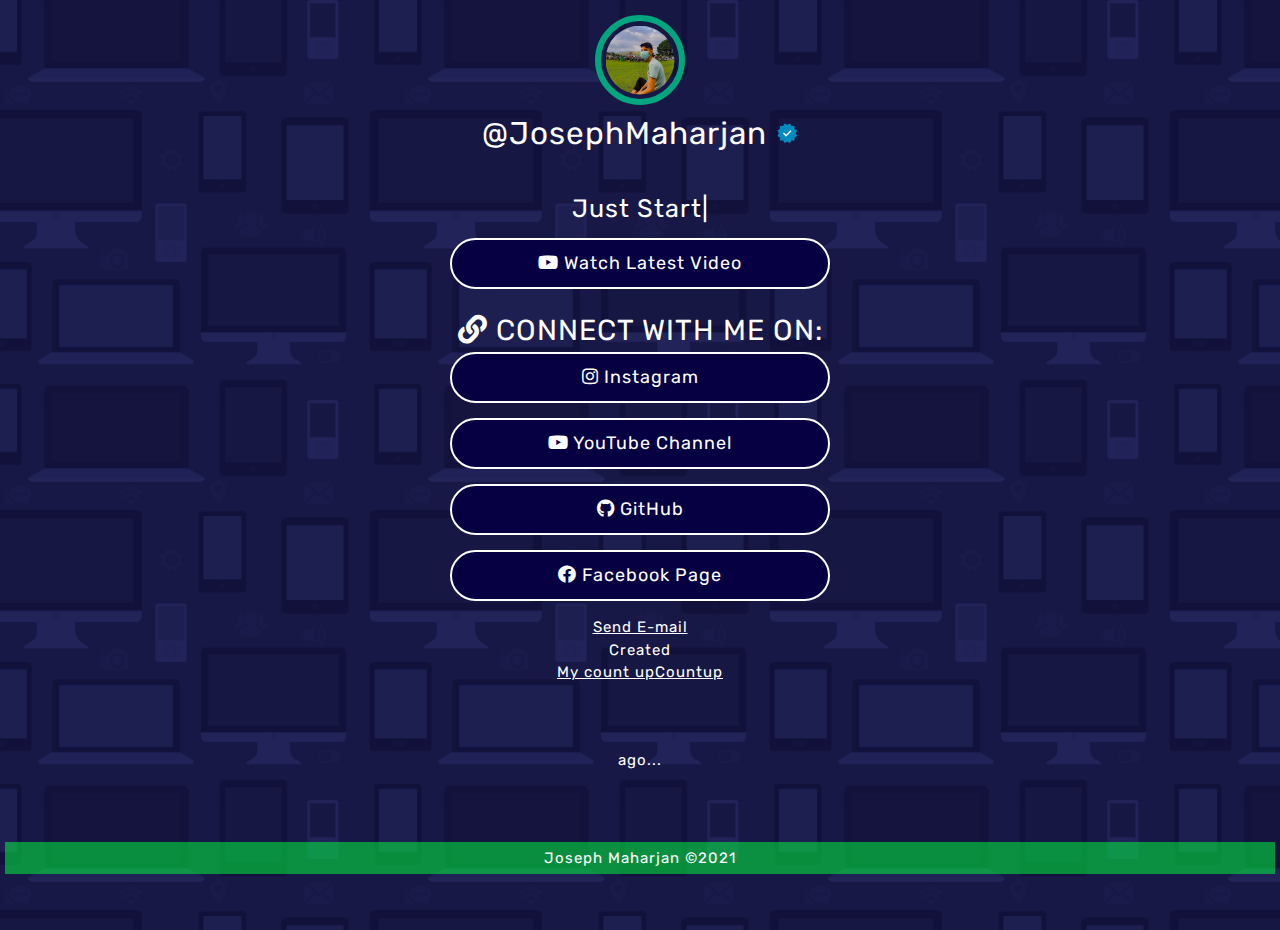
==== links/index.html @ 9eb829c2 "added new files" ====
<!DOCTYPE html>
<html lang="en">

<head>
    <link rel="shortcut icon" href="head.png">
    <link rel="stylesheet" href="https://www.w3schools.com/w3css/4/w3.css">
    <meta charset="UTF-8">
    <meta http-equiv="X-UA-Compatible" content="IE=edge">
    <meta name="viewport" content="width=device-width, initial-scale=1">
    <title>Links Page | Joseph Maharjan</title>
    <link rel="stylesheet" href="style.css">
    <link rel="stylesheet" href="https://pro.fontawesome.com/releases/v5.10.0/css/all.css" />

    <link rel="preconnect" href="https://fonts.googleapis.com">
    <link rel="preconnect" href="https://fonts.gstatic.com" crossorigin>
    <link href="https://fonts.googleapis.com/css2?family=Rubik:wght@300;400&display=swap" rel="stylesheet">
    <!-- joseph text ko font -->

    <link href="https://fonts.googleapis.com/css2?family=Rubik:wght@300&display=swap" rel="stylesheet">
    <!-- body ko lagi font -->


</head>

<body>

    <!-- josephmaharjan gif
    <img src="logo.gif" width="271" height="105" class="img1" title="joseph.gif" /> -->




    <a class="button" href="#popup1">
        <img src="joseph logo.png" alt="Joseph Maharjan" class="image1">
    </a>


    <div id="popup1" class="overlay">
        <div class="popup">

            <a class="close" href="#">&times;</a>
            <div class="content">
                <img src="./Hello World (1).png" alt="" height="580px" width="300px">

            </div>
        </div>
        <br>
    </div>
    <div id="joseph"> @JosephMaharjan <svg xmlns="http://www.w3.org/2000/svg" x="0px" y="0px" width="22.5"
            height="22.5     " viewBox="0 0 172 172" style=" fill:#000000;">
            <title>Verified</title>
            <g transform="">
                <g fill="none" fill-rule="nonzero" stroke="none" stroke-width="1" stroke-linecap="butt"
                    stroke-linejoin="miter" stroke-miterlimit="10" stroke-dasharray="" stroke-dashoffset="0"
                    font-family="none" font-weight="none" font-size="none" text-anchor="none"
                    style="mix-blend-mode: normal">
                    <path d="M0,172v-172h172v172z" fill="none"></path>
                    <path d="" fill="none"></path>
                    <path d="" fill="none"></path>
                    <path d="" fill="none"></path>
                    <path d="" fill="none"></path>
                    <path d="" fill="none"></path>
                    <path d="" fill="none"></path>
                    <g>
                        <path
                            d="M106.13833,10.75l12.30158,19.02033l22.62517,1.13233l1.14308,22.62158l19.03108,12.29083l-10.32358,20.167l10.33433,20.15625l-19.02033,12.30158l-1.13233,22.62517l-22.62158,1.14308l-12.29083,19.03108l-20.167,-10.32358l-20.15625,10.33433l-12.30158,-19.02033l-22.62517,-1.13233l-1.14308,-22.62158l-19.03108,-12.29083l10.32358,-20.167l-10.33433,-20.15625l19.02033,-12.30158l1.13233,-22.62517l22.62158,-1.14308l12.29083,-19.03108l20.167,10.32358z"
                            fill="#008abf"></path>
                        <path
                            d="M76.669,111.99708l-23.28092,-23.27375l7.60383,-7.60025l15.79175,15.79175l34.28533,-33.23183l7.482,7.7185z"
                            fill="#ffffff"></path>
                    </g>
                </g>
            </g>
        </svg>
    </div>


    <h1>
        <p class="typewrite" data-period="2000"
            data-type='[ "Just Started Coding...", "I am Creative.", "I Love Researching, Arts.", "I Love to Develop." ]'>
            <span class="wrap"></span>
        </p>
    </h1>
    <div>

        <div class="box1inner" onmousedown="return false" onselectstart="return false">
            <a id="Slink" class="latestVidYT" href="https://bit.ly/3B6cA6j" target="_blank"
                title="Latest Video on YouTube">
                <i class="fab fa-youtube icon-large"></i> Watch Latest Video</a>

            <h3 class="connect" onmousedown="return false" onselectstart="return false"><i class="fas fa-link"></i>
                CONNECT
                WITH
                ME ON:</h3>

            <a id="Slink" href="https://instagram.com/josephmaharjan" target="_blank" title="Instagram Account"> <i
                    class="fab fa-instagram icon-large"></i> Instagram</a>
            <a id="Slink" href="https://youtube.com/josephmaharjan?sub_confirmation=1" target="_blank"
                title="Youtube Channel"> <i class="fab fa-youtube icon-large"></i> YouTube Channel</a>

            <a id="Slink" href="https://github.com/josephmaharjan" target="_blank" title="Github Account"> <i
                    class="fab fa-github icon-large"></i> GitHub</a>
            <a id="Slink" href="https://www.facebook.com/josephmaharjan77/" target="_blank" title="Facebook Page"> <i
                    class="fab fa-facebook icon-large"></i> Facebook Page</a>
        </div> <!-- end of box1inner -->
        <u><a class=" email" href="mailto:josephmaharjan76@gmail.com?subject = Feedback&body = Message">
                Send E-mail
            </a></u>

        <!-- <iframe src="https://free.timeanddate.com/clock/i82xutpy/n117/tlnp/fn16/fcfff/ftb/tt0/tw0/tm1/th2/ta1/tb4"
            frameborder="0" width="116" height="34"></iframe> -->

        <div id="timer">
            Created
            <div data-type="countup" data-id="226055" class="tickcounter"
                style="width: 350px; height: 88px; margin: 0 auto">
                <a href="//www.tickcounter.com/countup/226055/my-count-up" title="My count up">My count up</a><a
                    href="//www.tickcounter.com/countup" title="Countup">Countup</a>
            </div>

            ago...
        </div>
        <script src="main.js"></script>

</body>
<footer onmousedown="return false" onselectstart="return false">Joseph Maharjan &copy2021 </footer>

</html>


<!--  -->
---- links/style.css ----
* ,*:before, *:after{
    padding: 0;
    margin: 0; 
    -webkit-box-sizing: inherit;
    box-sizing: inherit;

    
    
}
body{
    background-image: url("hp-background.png");
    background-color: #060042;
    background-size: 400px;
    background-repeat: repeat;
    color: #ffffff;
    min-height: 100vh;
    font-family: 'Rubik', sans-serif;
    text-align: center;
    margin:15px;
    letter-spacing: 1px;
    /* font-family: 'IM Fell English SC', serif; */

}
.image1{
    height: 90px;
    width: 90px;
    border-radius: 50%;
    border: 0.7vh solid rgb(0,166,126);
    padding: 0.5vh;
}

#joseph{
    padding: 5px 0 0 0;
    font-size: 3.5vh;
   margin-bottom: 4vh;
    font-family: 'Rubik', sans-serif;
   
}
.connect{
    margin: 20px 0 0 0;
    font-family: 'Rubik', sans-serif;
    cursor: default;
    font-size: 3.2vh;
}
.box1inner a{
    text-decoration: none;
    border: 2px solid white;
    padding:10px 10px;
   display: block;
    max-width: 380px;
    margin: 0 auto 15px auto;
    font-size: 1.2rem;
    background-color: #060042;
    color: #ffffff;
    border-radius: 26px;
    -webkit-transition: all 150ms ease-in-out;
    transition: all 150ms ease-in-out;
  }
  .latestVidYT{
      margin: 1vh 0 0 0 ;
  }

.fa{
    font-size: 5rem;
}
/* h3{
    font-size: 1.5rem;
} */
#Slink{
    transition: all .2s ease-in-out;
}

#Slink:hover{
    background: none;
    transform: scale(1.1);
}

.email{
    padding: 10px 10px;
    text-decoration: none;
    font-size: 1rem;
    transition: all .2s ease-in-out;
    
}
.email:hover{
    transform: scale(1.1);
    color: rgb(0, 255, 179);
}
footer{
    margin: 70px -10px 0 -10px;
    padding: 5px;
      background-color: rgba(0, 255, 64, 0.521);
      cursor: default;
      font-size: 1rem;
      
}


.typewrite{  
  font-size: 2.8vh;
  font-family: 'Rubik', sans-serif;
padding: 0;
  margin: -3px 0 0 0 ;
   
}
.typewrite:after{
  content: "|";
  animation: blink 470ms linear infinite alternate;
}
@-webkit-keyframes blink{
0%{opacity: 0;}
100%{opacity: 1;}
}

@-moz-keyframes blink{
0%{opacity: 0;}
100%{opacity: 1;}
}

@keyframes blink{
0%{opacity: 0;}
100%{opacity: 1;} 
}



/* popup */
.box {
    /* width: 40%; */
    margin: 0 auto;
    background: rgba(255,255,255,0.2);
    padding: 35px;
    border: 2px solid #fff;
    border-radius: 20px/50px;
    background-clip: padding-box;
    text-align: center;
  }
  
  .button {

    padding: 10px;

    /* border: 2px solid #06D85F; */
    border-radius: 20px/50px;
    text-decoration: none;
    cursor: pointer;
    transition: all 0.3s ease-out;
  }
 
  
  .overlay {
    position: fixed;
    top: -0;
    bottom: 0;
    left: 0;
    right: 0;
    background: rgba(0, 0, 0, 0.767);
    transition: opacity 500ms;
    visibility: hidden;
    opacity: 0;
    z-index: 1;
    
  }
  .overlay:target {
    visibility: visible;
    opacity: 1;
  }
  
  .popup {
    margin: 70px auto;
    /* padding: 2px; */
    background: #fff;
    border-radius: 5px;
    width: 30%;
    position: relative;
    transition: all 5s ease-in-out;
    
  }
  

  .popup .close {
    position: absolute;
    top: 20px;
    right: 30px;
    transition: all 200ms;
    font-size: 30px;
    font-weight: bold;
    text-decoration: none;
    color: rgba(30, 255, 0, 0.877);
  }
  
.content {
    max-height: 30%;
    overflow: auto;
     
  }
  
  @media screen and (max-width: 700px){
    .box{
      width: 80%;
    }
    .popup{
      width: 80%;
    }
  }
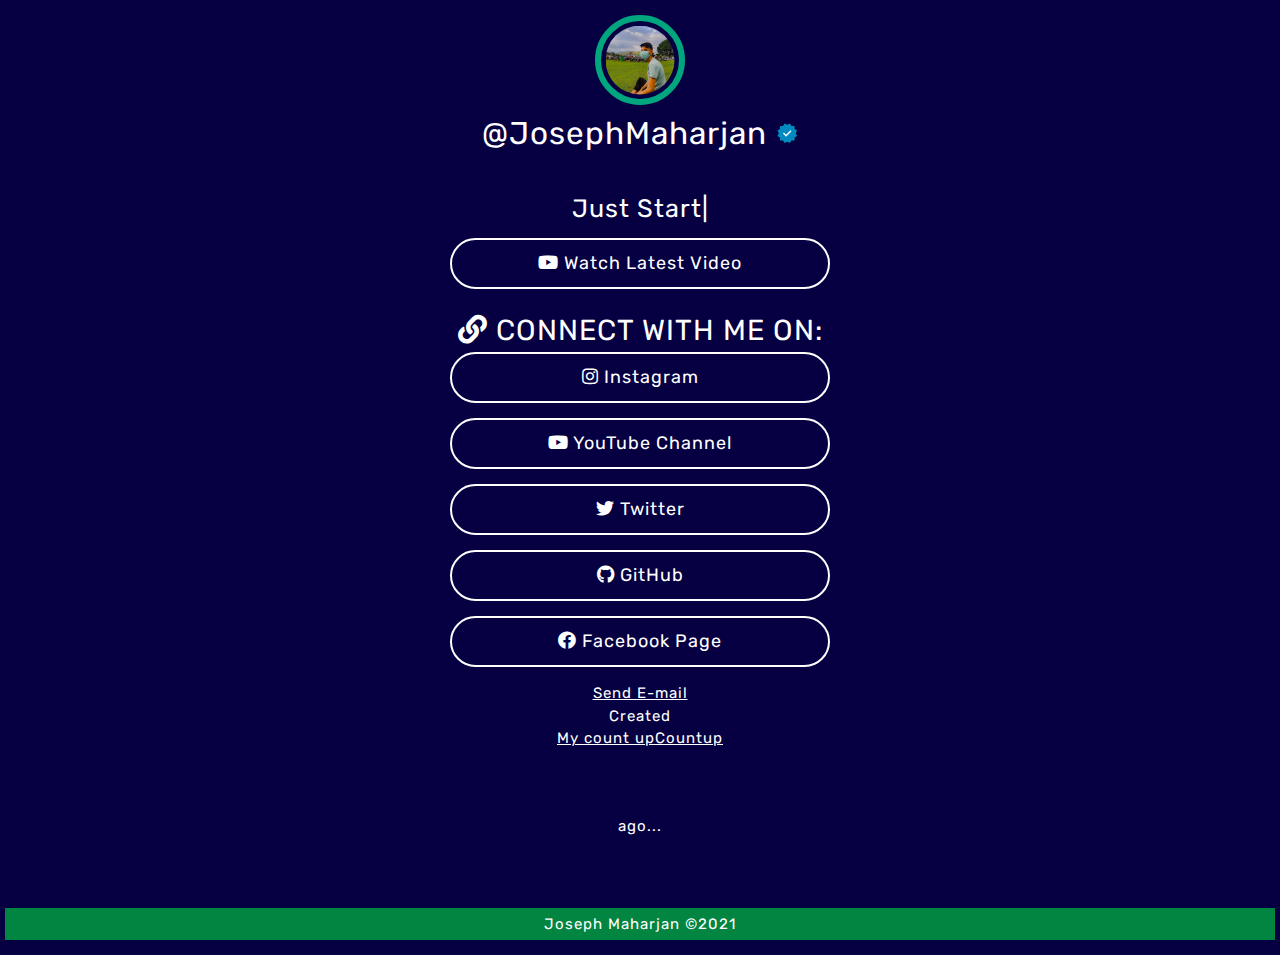
==== commit c7d9e084: "commited" ====
--- a/links/index.html
+++ b/links/index.html
@@ -8,7 +8,9 @@
     <meta http-equiv="X-UA-Compatible" content="IE=edge">
     <meta name="viewport" content="width=device-width, initial-scale=1">
     <title>Links Page | Joseph Maharjan</title>
-    <link rel="stylesheet" href="style.css">
+    <link rel="stylesheet" href="css/lightbox.min.css">
+    <link rel="stylesheet" href="css/lightbox.css">
+    <link rel="stylesheet" href="./css/style.css">
     <link rel="stylesheet" href="https://pro.fontawesome.com/releases/v5.10.0/css/all.css" />
 
     <link rel="preconnect" href="https://fonts.googleapis.com">
@@ -23,28 +25,13 @@
 </head>
 
 <body>
+    <div id="PreLoader">
+        <h2 class="animate">Loading</h2>
+    </div>
 
-    <!-- josephmaharjan gif
-    <img src="logo.gif" width="271" height="105" class="img1" title="joseph.gif" /> -->
-
-
-
-
-    <a class="button" href="#popup1">
-        <img src="joseph logo.png" alt="Joseph Maharjan" class="image1">
-    </a>
-
-
-    <div id="popup1" class="overlay">
-        <div class="popup">
-
-            <a class="close" href="#">&times;</a>
-            <div class="content">
-                <img src="./Hello World (1).png" alt="" height="580px" width="300px">
-
-            </div>
-        </div>
-        <br>
+    <a href="Hello World.png" id="PP" data-lightbox="mygallery">
+        <img src="joseph logo.png" class="image1" alt="joseph"></a>
+    <br>
     </div>
     <div id="joseph"> @JosephMaharjan <svg xmlns="http://www.w3.org/2000/svg" x="0px" y="0px" width="22.5"
             height="22.5     " viewBox="0 0 172 172" style=" fill:#000000;">
@@ -77,7 +64,7 @@
 
     <h1>
         <p class="typewrite" data-period="2000"
-            data-type='[ "Just Started Coding...", "I am Creative.", "I Love Researching, Arts.", "I Love to Develop." ]'>
+            data-type='[ "Just Started Coding...", "loves Creativity.", "loves Researching, Arts.", "loves to Develop." ]'>
             <span class="wrap"></span>
         </p>
     </h1>
@@ -97,6 +84,8 @@
                     class="fab fa-instagram icon-large"></i> Instagram</a>
             <a id="Slink" href="https://youtube.com/josephmaharjan?sub_confirmation=1" target="_blank"
                 title="Youtube Channel"> <i class="fab fa-youtube icon-large"></i> YouTube Channel</a>
+            <a id="Slink" href="https://twitter.com/MaharjanJoseph" target="_blank" title="Twitter Account"> <i
+                    class="fab fa-twitter icon-large"></i> Twitter</a>
 
             <a id="Slink" href="https://github.com/josephmaharjan" target="_blank" title="Github Account"> <i
                     class="fab fa-github icon-large"></i> GitHub</a>
@@ -120,7 +109,13 @@
 
             ago...
         </div>
-        <script src="main.js"></script>
+        <script src="js/lightbox-plus-jquery.js"></script>
+        <script src="js/lightbox-plus-jquery.min.js"></script>
+        <script src="js/lightbox-plus-jquery.min.map"></script>
+        <script src="js/lightbox.js"></script>
+        <script src="js/lightbox.min.js"></script>
+        <script src="js/lightbox.min.map"></script>
+        <script src="js/main.js"></script>
 
 </body>
 <footer onmousedown="return false" onselectstart="return false">Joseph Maharjan &copy2021 </footer>
--- a/links/css/style.css
+++ b/links/css/style.css
@@ -0,0 +1,166 @@
+
+* ,*:before, *:after{
+    padding: 0;
+   margin: 0;
+    -webkit-box-sizing: inherit;
+    box-sizing: inherit;
+       
+}
+body{
+    background-image: url('/hp-background.png');
+    background-color: #060042;
+    background-size: 400px;
+    background-repeat: repeat;
+    color: #ffffff;
+    min-height: 100vh;
+    font-family: 'Rubik', sans-serif;
+    text-align: center;
+    margin:15px;
+    letter-spacing: 1px;
+    /* font-family: 'IM Fell English SC', serif; */
+
+}
+.image1{
+    height: 90px;
+    width: 90px;
+    border-radius: 50%;
+    border: 0.7vh solid rgb(0,166,126);
+    padding: 0.5vh;
+}
+
+#joseph{
+    padding: 5px 0 0 0;
+    font-size: 3.5vh;
+   margin-bottom: 4vh;
+    font-family: 'Rubik', sans-serif;
+   
+}
+.connect{
+    margin: 20px 0 0 0;
+    font-family: 'Rubik', sans-serif;
+    cursor: default;
+    font-size: 3.2vh;
+}
+.box1inner a{
+    text-decoration: none;
+    border: 2px solid white;
+    padding:10px 10px;
+   display: block;
+    max-width: 380px;
+    margin: 0 auto 15px auto;
+    font-size: 1.2rem;
+    background-color: #060042;
+    color: #ffffff;
+    border-radius: 26px;
+    -webkit-transition: all 150ms ease-in-out;
+    transition: all 150ms ease-in-out;
+  }
+  .latestVidYT{
+      margin: 1vh 0 0 0 ;
+  }
+
+.fa{
+    font-size: 5rem;
+}
+/* h3{
+    font-size: 1.5rem;
+} */
+#Slink{
+    transition: all .2s ease-in-out;
+}
+
+#Slink:hover{
+    background: none;
+    transform: scale(1.1);
+}
+
+.email{
+    padding: 10px 10px;
+    text-decoration: none;
+    font-size: 1rem;
+    transition: all .2s ease-in-out;
+    
+}
+.email:hover{
+    transform: scale(1.1);
+    color: rgb(0, 255, 179);
+}
+footer{
+    margin: 70px -10px 0 -10px;
+    padding: 5px;
+      background-color: rgba(0, 255, 64, 0.521);
+      cursor: default;
+      font-size: 1rem;
+      
+}
+
+
+.typewrite{  
+  font-size: 2.8vh;
+  font-family: 'Rubik', sans-serif;
+padding: 0;
+  margin: -3px 0 0 0 ;
+   
+}
+.typewrite:after{
+  content: "|";
+  animation: blink 470ms linear infinite alternate;
+}
+@-webkit-keyframes blink{
+0%{opacity: 0;}
+100%{opacity: 1;}
+}
+
+@-moz-keyframes blink{
+0%{opacity: 0;}
+100%{opacity: 1;}
+}
+
+@keyframes blink{
+0%{opacity: 0;}
+100%{opacity: 1;} 
+}
+
+
+
+@keyframes load {
+  0%{
+      opacity: 0.08;
+/*         font-size: 10px; */
+/* 				font-weight: 400; */
+      filter: blur(5px);
+      letter-spacing: 3px;
+      }
+  100%{
+/*         opacity: 1; */
+/*         font-size: 12px; */
+/* 				font-weight:600; */
+/* 				filter: blur(0); */
+      }
+}
+
+.animate {
+display:flex;
+justify-content: center;
+align-items: center;
+height:100%;
+margin: auto;
+width: 350px; 
+ font-size:26px; 
+ /* /* font-family: 'Azonix',sans-serif; */
+animation: load 1.2s infinite 0s ease-in-out;
+animation-direction: alternate;
+text-shadow: 0 0 1px white;
+}
+#PreLoader{
+  background: #000 ;
+  z-index:100;
+  height: 100vh;
+  width: 100%;
+  position: fixed;
+  margin-top: -20px;
+  margin-left: -15px;
+
+}
+
+
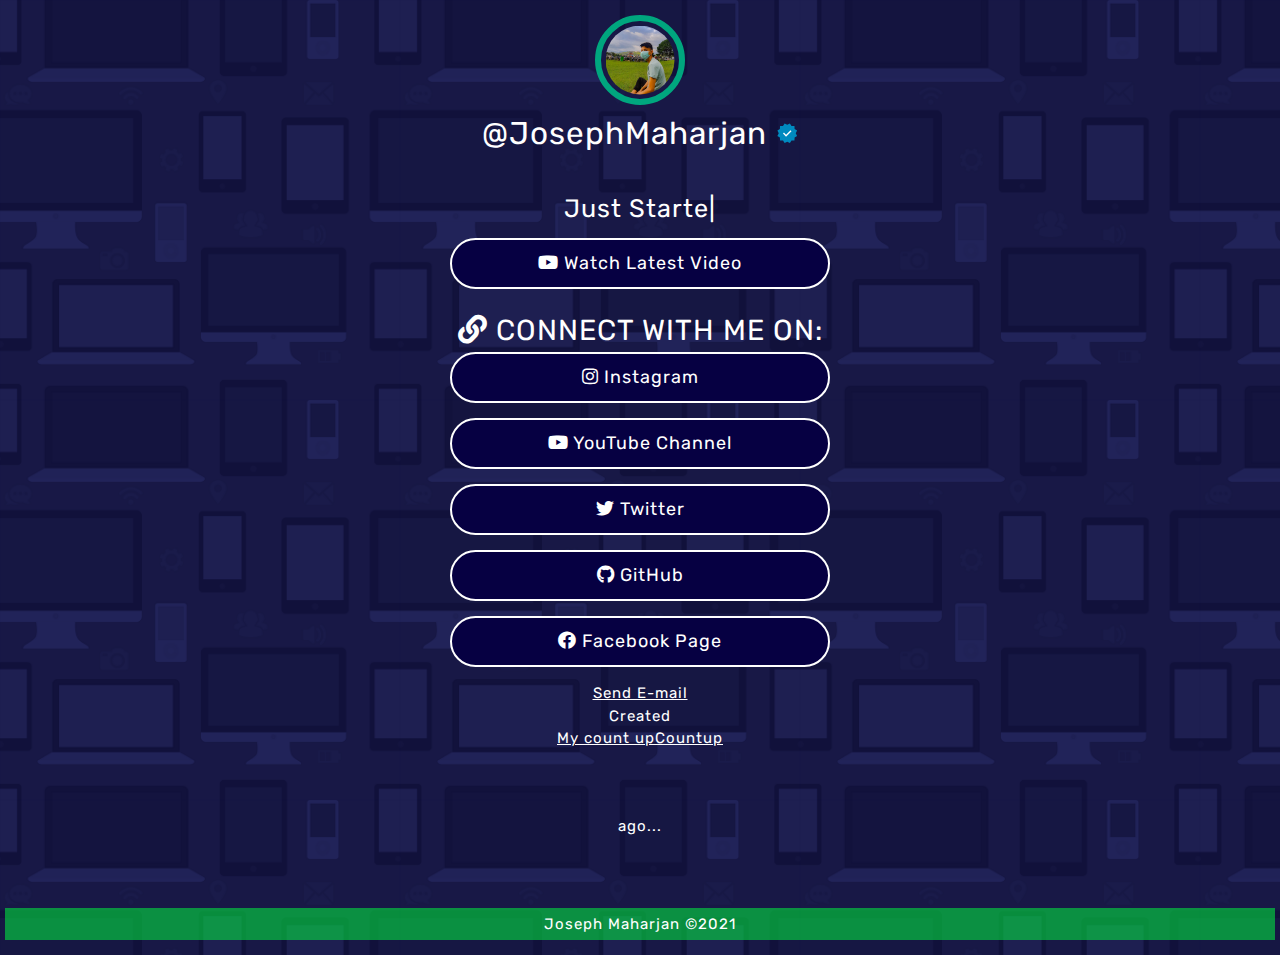
==== commit dd63f07c: "commited" ====
--- a/links/index.html
+++ b/links/index.html
@@ -29,8 +29,8 @@
         <h2 class="animate">Loading</h2>
     </div>
 
-    <a href="Hello World.png" id="PP" data-lightbox="mygallery">
-        <img src="joseph logo.png" class="image1" alt="joseph"></a>
+    <a href="img/Hello World.png" id="PP" data-lightbox="mygallery">
+        <img src="img/joseph logo.png" class="image1" alt="joseph"></a>
     <br>
     </div>
     <div id="joseph"> @JosephMaharjan <svg xmlns="http://www.w3.org/2000/svg" x="0px" y="0px" width="22.5"
--- a/links/css/style.css
+++ b/links/css/style.css
@@ -7,7 +7,7 @@
        
 }
 body{
-    background-image: url('/hp-background.png');
+    background-image: url('../img/hp-background.png');
     background-color: #060042;
     background-size: 400px;
     background-repeat: repeat;
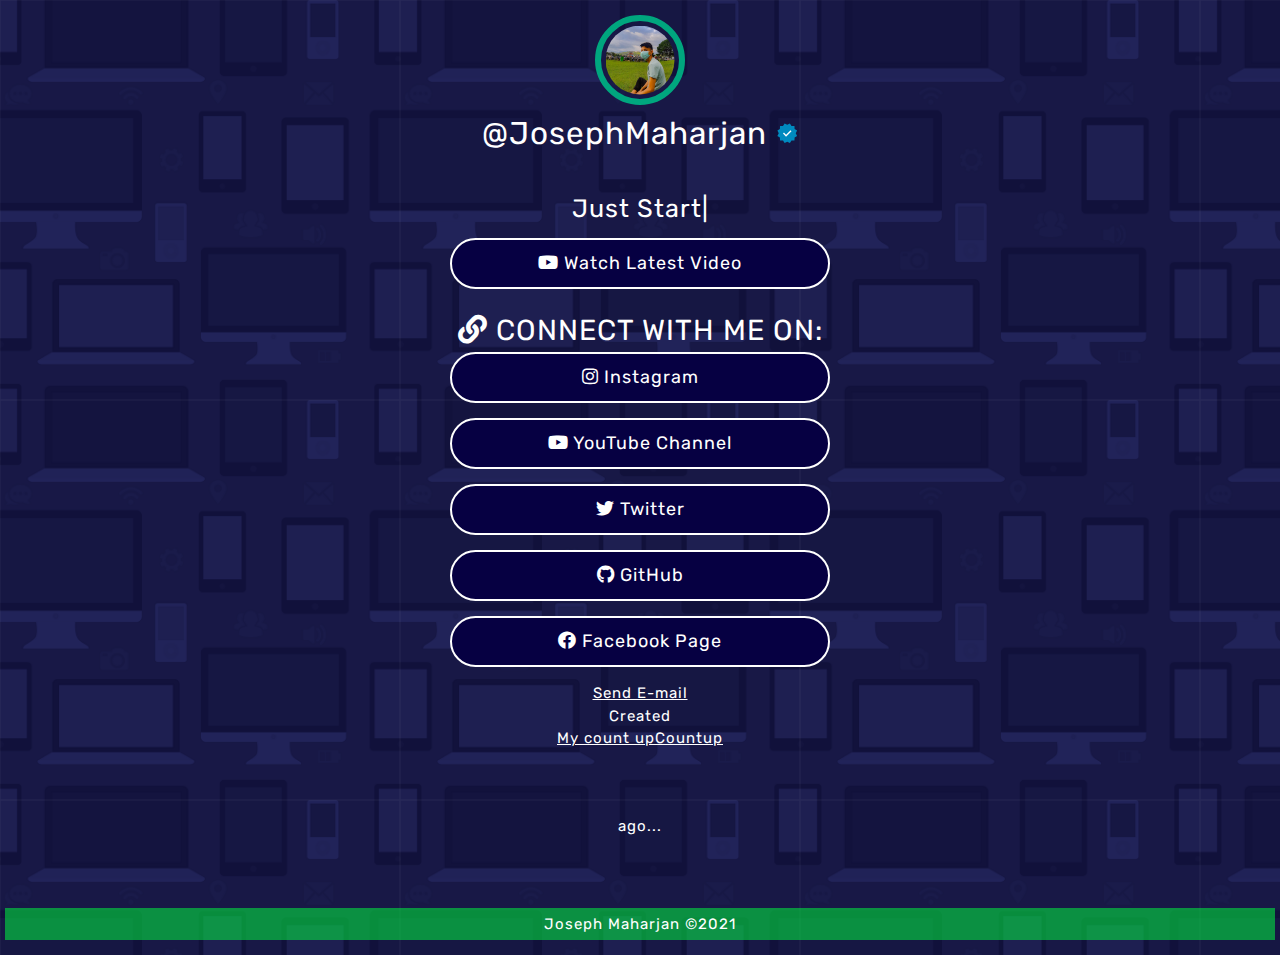
==== commit a0967526: "commited" ====
--- a/links/index.html
+++ b/links/index.html
@@ -2,7 +2,7 @@
 <html lang="en">
 
 <head>
-    <link rel="shortcut icon" href="head.png">
+    <link rel="shortcut icon" href="img/head.png">
     <link rel="stylesheet" href="https://www.w3schools.com/w3css/4/w3.css">
     <meta charset="UTF-8">
     <meta http-equiv="X-UA-Compatible" content="IE=edge">
--- a/links/css/style.css
+++ b/links/css/style.css
@@ -8,7 +8,7 @@
 }
 body{
     background-image: url('../img/hp-background.png');
-    background-color: #060042;
+    /* background-color: #060042; */
     background-size: 400px;
     background-repeat: repeat;
     color: #ffffff;
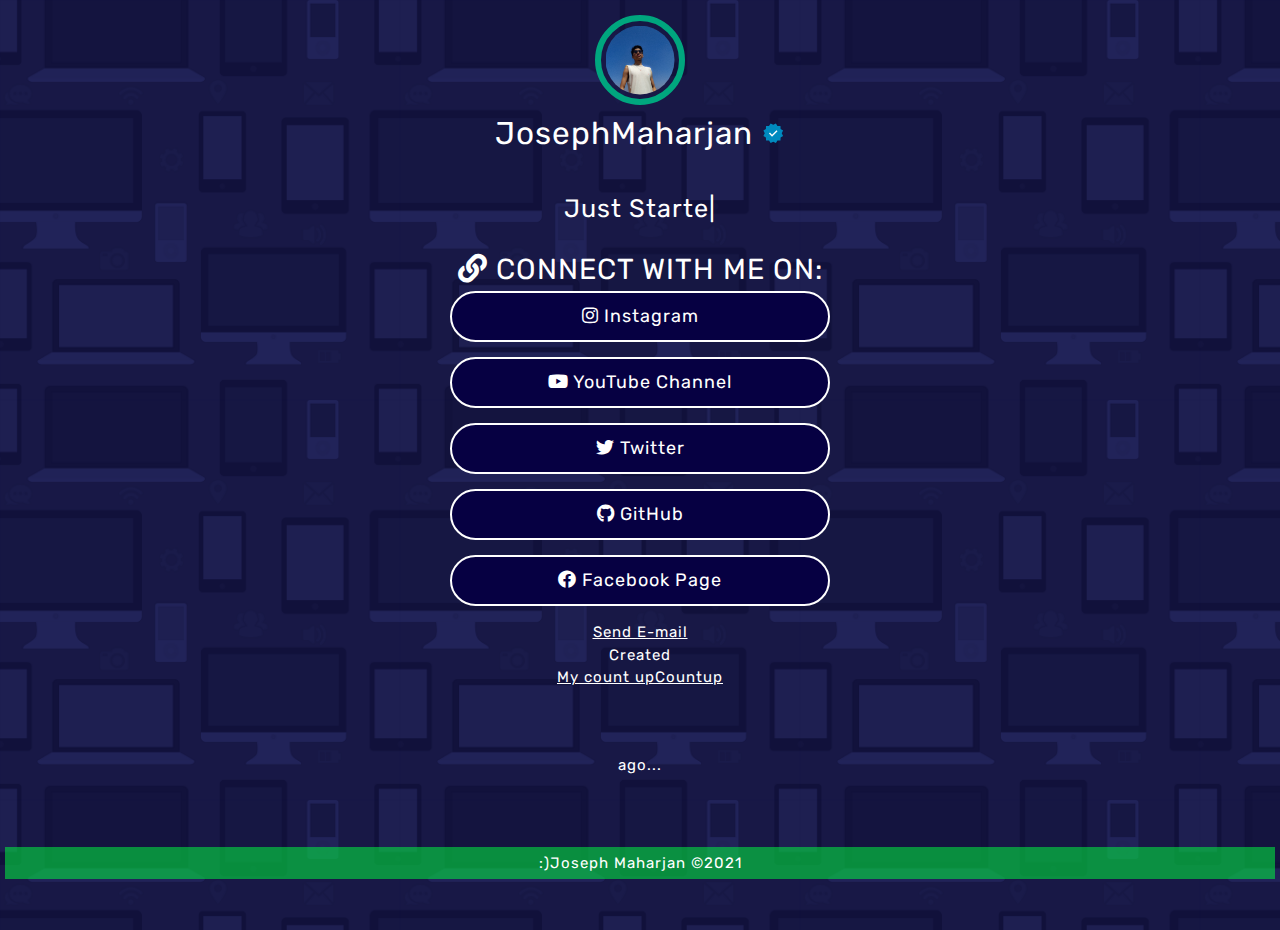
==== commit ac389565: "commit" ====
--- a/links/index.html
+++ b/links/index.html
@@ -29,11 +29,15 @@
         <h2 class="animate">Loading</h2>
     </div>
 
-    <a href="img/Hello World.png" id="PP" data-lightbox="mygallery">
-        <img src="img/joseph logo.png" class="image1" alt="joseph"></a>
+    <a href="./img/full-pic.jpg" id="PP" data-lightbox="mygallery">
+        <!-- full  -->
+
+        <img src="./img/joseph-logo.png" class="image1" alt="joseph">
+    </a> <!-- half pic -->
+
     <br>
     </div>
-    <div id="joseph"> @JosephMaharjan <svg xmlns="http://www.w3.org/2000/svg" x="0px" y="0px" width="22.5"
+    <div id="joseph"> JosephMaharjan <svg xmlns="http://www.w3.org/2000/svg" x="0px" y="0px" width="22.5"
             height="22.5     " viewBox="0 0 172 172" style=" fill:#000000;">
             <title>Verified</title>
             <g transform="">
@@ -71,9 +75,9 @@
     <div>
 
         <div class="box1inner" onmousedown="return false" onselectstart="return false">
-            <a id="Slink" class="latestVidYT" href="https://bit.ly/3B6cA6j" target="_blank"
+            <!-- <a id="Slink" class="latestVidYT" href="https://bit.ly/3B6cA6j" target="_blank"
                 title="Latest Video on YouTube">
-                <i class="fab fa-youtube icon-large"></i> Watch Latest Video</a>
+                <i class="fab fa-youtube icon-large"></i> Watch Latest Video</a> -->
 
             <h3 class="connect" onmousedown="return false" onselectstart="return false"><i class="fas fa-link"></i>
                 CONNECT
@@ -118,7 +122,7 @@
         <script src="js/main.js"></script>
 
 </body>
-<footer onmousedown="return false" onselectstart="return false">Joseph Maharjan &copy2021 </footer>
+<footer onmousedown="return false" onselectstart="return false">:)Joseph Maharjan &copy2021 </footer>
 
 </html>
 
--- a/links/css/style.css
+++ b/links/css/style.css
@@ -1,166 +1,167 @@
-
-* ,*:before, *:after{
-    padding: 0;
-   margin: 0;
-    -webkit-box-sizing: inherit;
-    box-sizing: inherit;
-       
+*,
+*:before,
+*:after {
+  padding: 0;
+  margin: 0;
+  -webkit-box-sizing: inherit;
+  box-sizing: inherit;
 }
-body{
-    background-image: url('../img/hp-background.png');
-    /* background-color: #060042; */
-    background-size: 400px;
-    background-repeat: repeat;
-    color: #ffffff;
-    min-height: 100vh;
-    font-family: 'Rubik', sans-serif;
-    text-align: center;
-    margin:15px;
-    letter-spacing: 1px;
-    /* font-family: 'IM Fell English SC', serif; */
-
+body {
+  background-image: url("../img/hp-background.png");
+  background-color: #060042;
+  background-size: 400px;
+  background-repeat: repeat;
+  color: #ffffff;
+  min-height: 100vh;
+  font-family: "Rubik", sans-serif;
+  text-align: center;
+  margin: 15px;
+  letter-spacing: 1px;
+  /* font-family: 'IM Fell English SC', serif; */
 }
-.image1{
-    height: 90px;
-    width: 90px;
-    border-radius: 50%;
-    border: 0.7vh solid rgb(0,166,126);
-    padding: 0.5vh;
+.image1 {
+  height: 90px;
+  width: 90px;
+  border-radius: 50%;
+  border: 0.7vh solid rgb(0, 166, 126);
+  padding: 0.5vh;
 }
 
-#joseph{
-    padding: 5px 0 0 0;
-    font-size: 3.5vh;
-   margin-bottom: 4vh;
-    font-family: 'Rubik', sans-serif;
-   
+#joseph {
+  padding: 5px 0 0 0;
+  font-size: 3.5vh;
+  margin-bottom: 4vh;
+  font-family: "Rubik", sans-serif;
 }
-.connect{
-    margin: 20px 0 0 0;
-    font-family: 'Rubik', sans-serif;
-    cursor: default;
-    font-size: 3.2vh;
+.connect {
+  margin: 20px 0 0 0;
+  font-family: "Rubik", sans-serif;
+  cursor: default;
+  font-size: 3.2vh;
 }
-.box1inner a{
-    text-decoration: none;
-    border: 2px solid white;
-    padding:10px 10px;
-   display: block;
-    max-width: 380px;
-    margin: 0 auto 15px auto;
-    font-size: 1.2rem;
-    background-color: #060042;
-    color: #ffffff;
-    border-radius: 26px;
-    -webkit-transition: all 150ms ease-in-out;
-    transition: all 150ms ease-in-out;
-  }
-  .latestVidYT{
-      margin: 1vh 0 0 0 ;
-  }
+.box1inner a {
+  text-decoration: none;
+  border: 2px solid white;
+  padding: 10px 10px;
+  display: block;
+  max-width: 380px;
+  margin: 0 auto 15px auto;
+  font-size: 1.2rem;
+  background-color: #060042;
+  color: #ffffff;
+  border-radius: 26px;
+  -webkit-transition: all 150ms ease-in-out;
+  transition: all 150ms ease-in-out;
+}
+.latestVidYT {
+  margin: 1vh 0 0 0;
+}
 
-.fa{
-    font-size: 5rem;
+.fa {
+  font-size: 5rem;
 }
 /* h3{
     font-size: 1.5rem;
 } */
-#Slink{
-    transition: all .2s ease-in-out;
+#Slink {
+  transition: all 0.2s ease-in-out;
 }
 
-#Slink:hover{
-    background: none;
-    transform: scale(1.1);
+#Slink:hover {
+  background: none;
+  transform: scale(1.1);
 }
 
-.email{
-    padding: 10px 10px;
-    text-decoration: none;
-    font-size: 1rem;
-    transition: all .2s ease-in-out;
-    
+.email {
+  padding: 10px 10px;
+  text-decoration: none;
+  font-size: 1rem;
+  transition: all 0.2s ease-in-out;
 }
-.email:hover{
-    transform: scale(1.1);
-    color: rgb(0, 255, 179);
+.email:hover {
+  transform: scale(1.1);
+  color: rgb(0, 255, 179);
 }
-footer{
-    margin: 70px -10px 0 -10px;
-    padding: 5px;
-      background-color: rgba(0, 255, 64, 0.521);
-      cursor: default;
-      font-size: 1rem;
-      
+footer {
+  margin: 70px -10px 0 -10px;
+  padding: 5px;
+  background-color: rgba(0, 255, 64, 0.521);
+  cursor: default;
+  font-size: 1rem;
 }
 
-
-.typewrite{  
+.typewrite {
   font-size: 2.8vh;
-  font-family: 'Rubik', sans-serif;
-padding: 0;
-  margin: -3px 0 0 0 ;
-   
+  font-family: "Rubik", sans-serif;
+  padding: 0;
+  margin: -3px 0 0 0;
 }
-.typewrite:after{
+.typewrite:after {
   content: "|";
   animation: blink 470ms linear infinite alternate;
 }
-@-webkit-keyframes blink{
-0%{opacity: 0;}
-100%{opacity: 1;}
+@-webkit-keyframes blink {
+  0% {
+    opacity: 0;
+  }
+  100% {
+    opacity: 1;
+  }
 }
 
-@-moz-keyframes blink{
-0%{opacity: 0;}
-100%{opacity: 1;}
+@-moz-keyframes blink {
+  0% {
+    opacity: 0;
+  }
+  100% {
+    opacity: 1;
+  }
 }
 
-@keyframes blink{
-0%{opacity: 0;}
-100%{opacity: 1;} 
+@keyframes blink {
+  0% {
+    opacity: 0;
+  }
+  100% {
+    opacity: 1;
+  }
 }
 
-
-
 @keyframes load {
-  0%{
-      opacity: 0.08;
-/*         font-size: 10px; */
-/* 				font-weight: 400; */
-      filter: blur(5px);
-      letter-spacing: 3px;
-      }
-  100%{
-/*         opacity: 1; */
-/*         font-size: 12px; */
-/* 				font-weight:600; */
-/* 				filter: blur(0); */
-      }
+  0% {
+    opacity: 0.08;
+    /*         font-size: 10px; */
+    /* 				font-weight: 400; */
+    filter: blur(5px);
+    letter-spacing: 3px;
+  }
+  100% {
+    /*         opacity: 1; */
+    /*         font-size: 12px; */
+    /* 				font-weight:600; */
+    /* 				filter: blur(0); */
+  }
 }
 
 .animate {
-display:flex;
-justify-content: center;
-align-items: center;
-height:100%;
-margin: auto;
-width: 350px; 
- font-size:26px; 
- /* /* font-family: 'Azonix',sans-serif; */
-animation: load 1.2s infinite 0s ease-in-out;
-animation-direction: alternate;
-text-shadow: 0 0 1px white;
+  display: flex;
+  justify-content: center;
+  align-items: center;
+  height: 100%;
+  margin: auto;
+  width: 350px;
+  font-size: 26px;
+  /* /* font-family: 'Azonix',sans-serif; */
+  animation: load 1.2s infinite 0s ease-in-out;
+  animation-direction: alternate;
+  text-shadow: 0 0 1px white;
 }
-#PreLoader{
-  background: #000 ;
-  z-index:100;
+#PreLoader {
+  background: #000;
+  z-index: 100;
   height: 100vh;
   width: 100%;
   position: fixed;
   margin-top: -20px;
   margin-left: -15px;
-
 }
-
-
